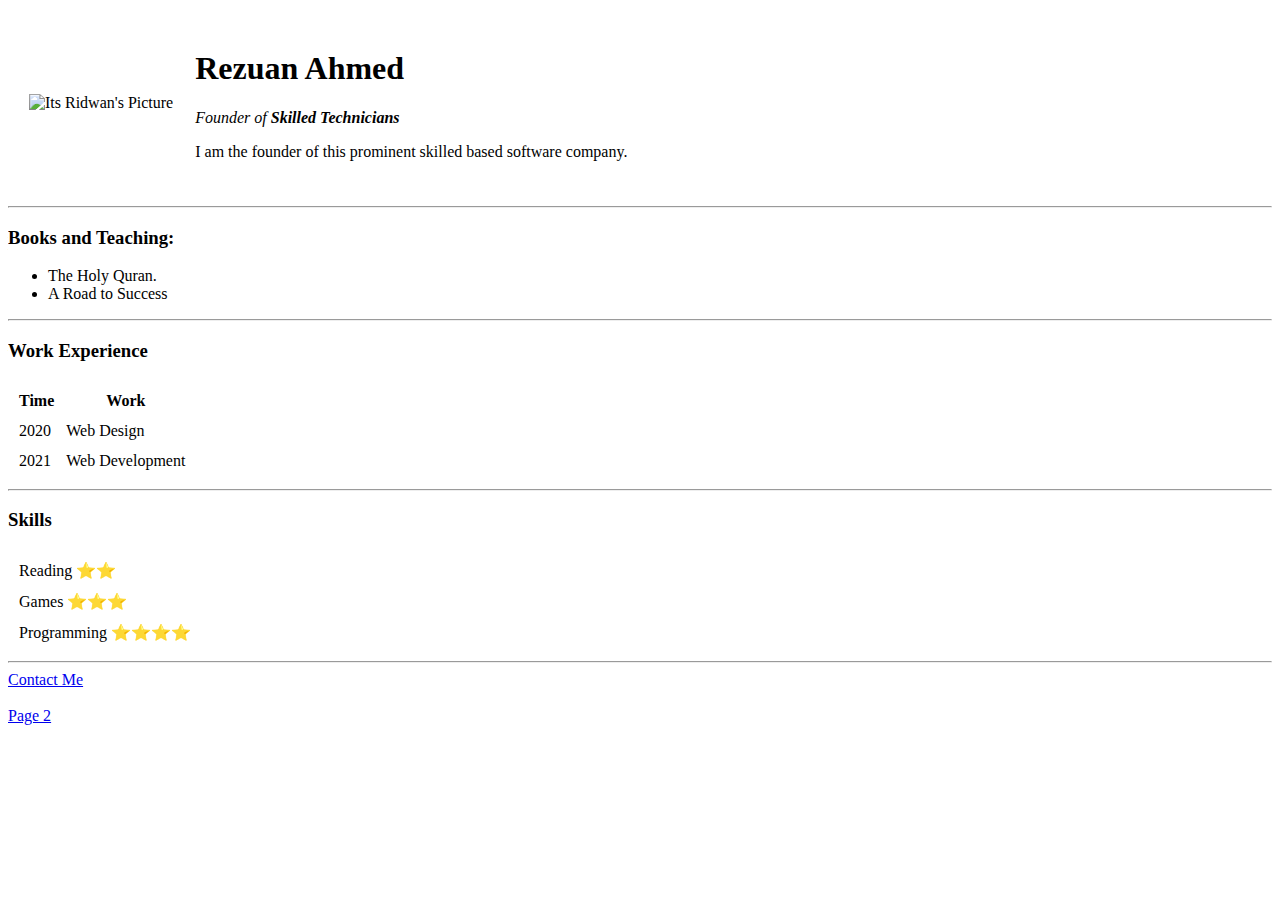
==== index.html @ f2868af7 "Add files via upload" ====
<!DOCTYPE html>
<html lang="en">

<head>
  <meta charset="UTF-8">
  <title>Ridwan's Personal Site</title>
</head>

<body>
  <table cellspacing="20">
    <td><img src="image/1.png" width="150px" height="150px" alt="Its Ridwan's Picture"></td>
    <td>
      <h1>Rezuan Ahmed</h1>
      <p><em>Founder of <strong>Skilled Technicians</strong></em></p>
      <p>I am the founder of this prominent skilled based software company.</p>
    </td>
  </table>
  <hr>
  <h3>Books and Teaching:</h3>
  <ul>
    <li>The Holy Quran.</li>
    <li>A Road to Success</li>
  </ul>
<hr>
<h3>Work Experience</h3>
  <table cellspacing="10">
    <thead>
      <th>Time</th>
      <th>Work</th>
    </thead>
    <tbody>
      <tr>
        <td>2020</td>
        <td>Web Design</td>
      </tr>
      <tr>
        <td>2021</td>
        <td>Web Development</td>
      </tr>
    </tbody>

  </table>
  <hr>
  <h3>Skills</h3>
  <table  cellspacing="10">
    <tr>
      <td>
          Reading ⭐⭐
      </td>
      <tr>
        <td>Games ⭐⭐⭐</td>
     </tr>
     <tr>
       <td>Programming ⭐⭐⭐⭐</td>
    </tr>

    </tr>

  </table>

    <hr>
    <a href="contacts.html" target="_blank">Contact Me</a> <br> <br>
    <a href="hobbies.html" target="_blank">Page 2</a>

</html>
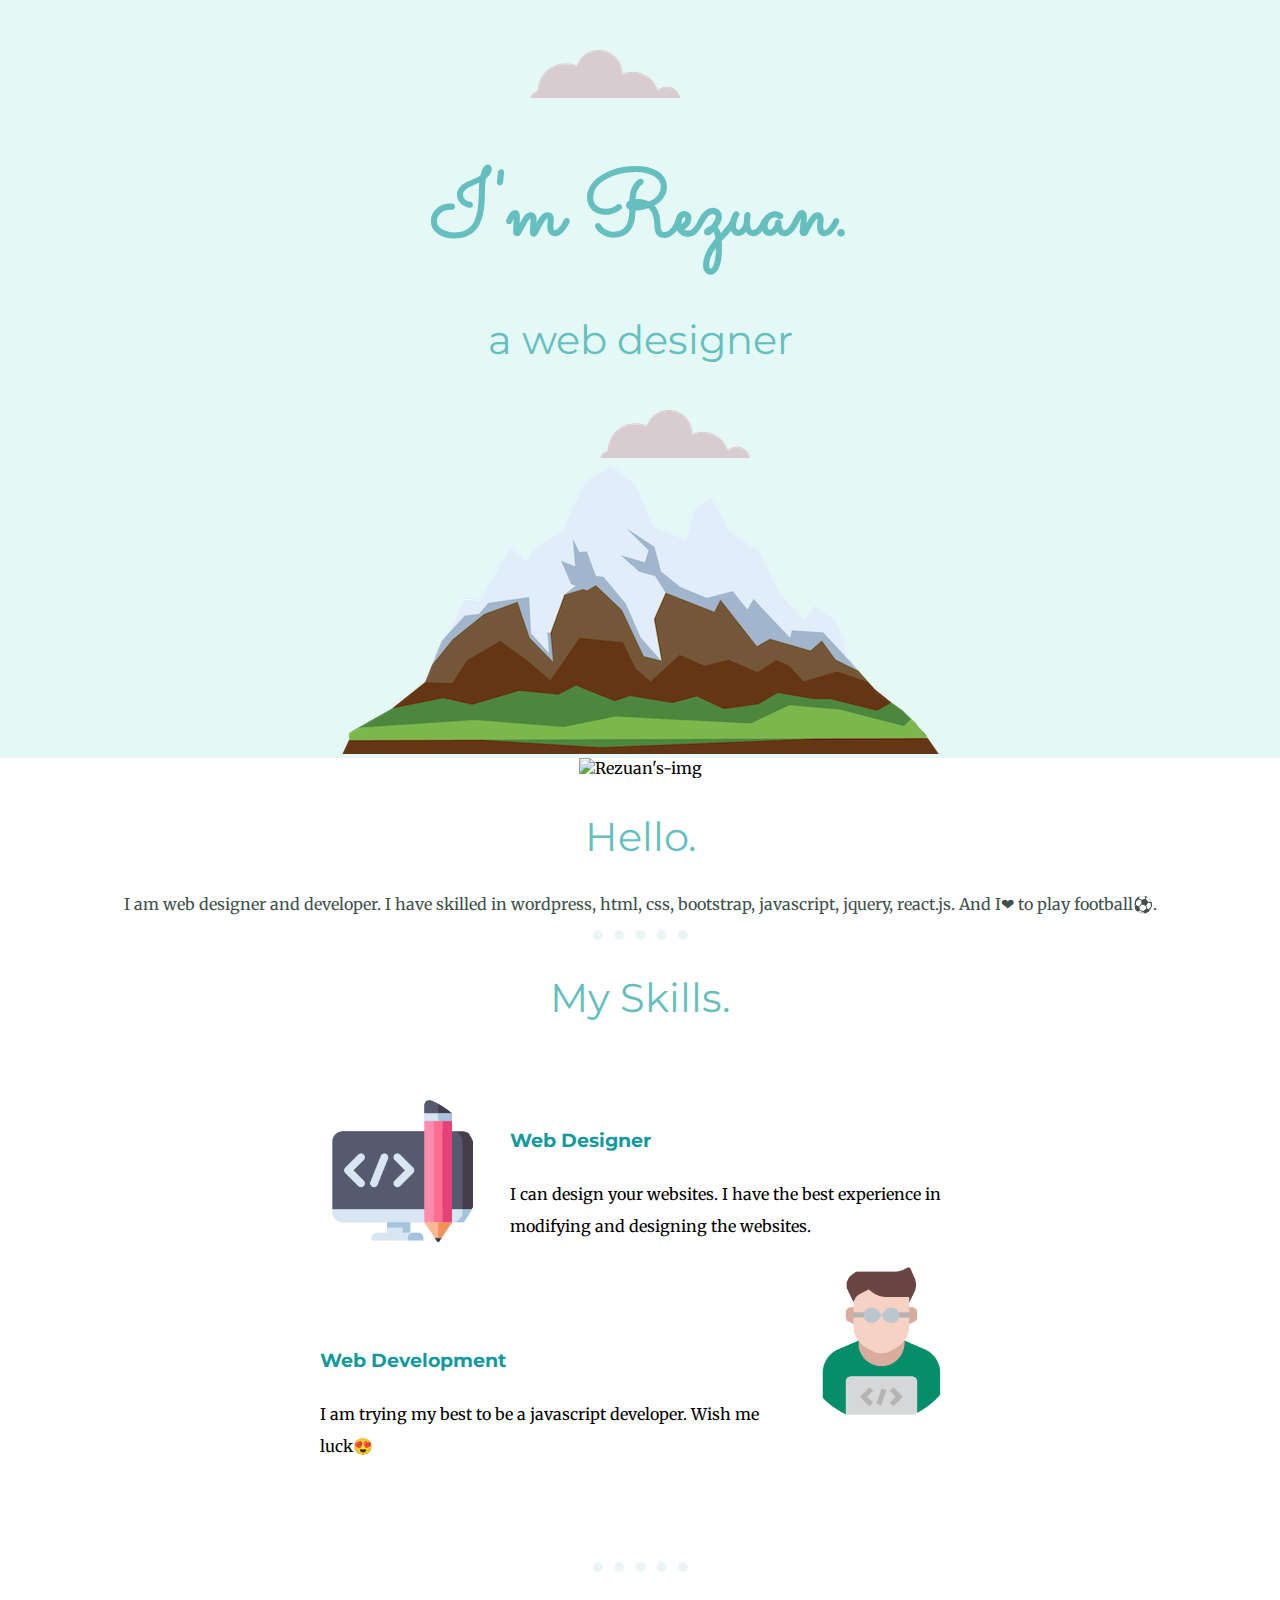
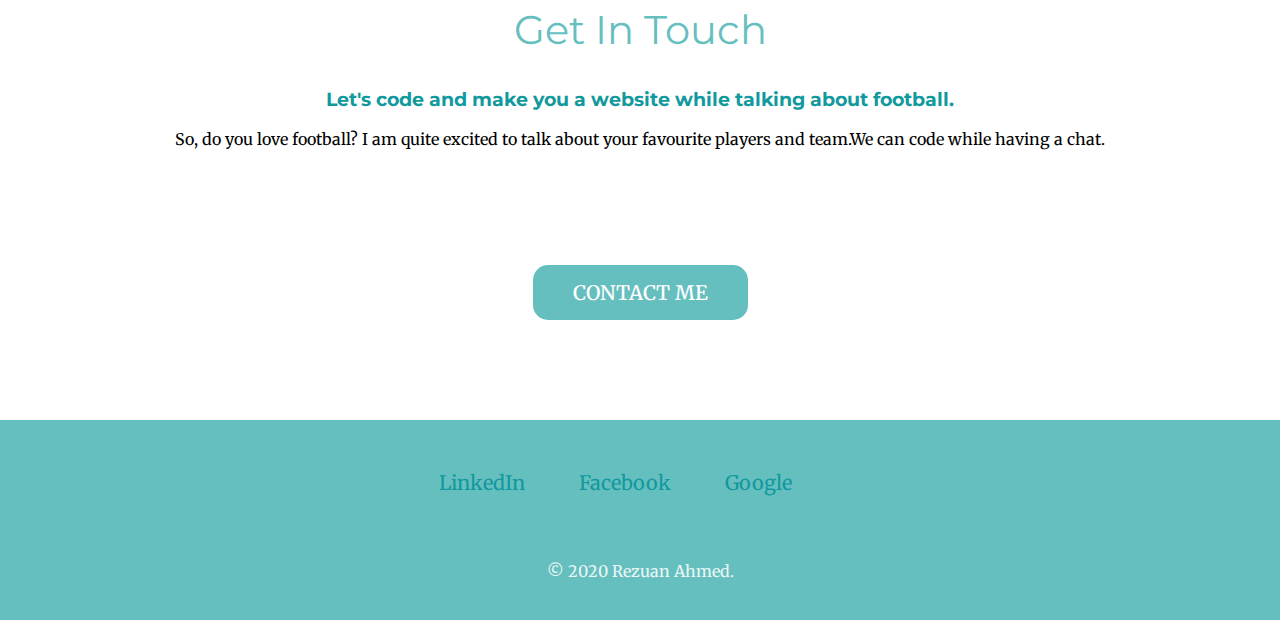
==== commit f67326e3: "Adding initial files" ====
--- a/index.html
+++ b/index.html
@@ -1,65 +1,61 @@
 <!DOCTYPE html>
-<html lang="en">
+<html lang="en" dir="ltr">
 
 <head>
-  <meta charset="UTF-8">
-  <title>Ridwan's Personal Site</title>
+  <meta charset="utf-8">
+  <title>Rezuan Ahmed</title>
+  <link rel="stylesheet" href="css/styles.css">
+  <link rel="icon" href="favicon.ico">
+  <link href="https://fonts.googleapis.com/css2?family=Merriweather:wght@300;400;700&family=Montserrat:wght@300;700&family=Sacramento&display=swap" rel="stylesheet">
 </head>
 
 <body>
-  <table cellspacing="20">
-    <td><img src="image/1.png" width="150px" height="150px" alt="Its Ridwan's Picture"></td>
-    <td>
-      <h1>Rezuan Ahmed</h1>
-      <p><em>Founder of <strong>Skilled Technicians</strong></em></p>
-      <p>I am the founder of this prominent skilled based software company.</p>
-    </td>
-  </table>
-  <hr>
-  <h3>Books and Teaching:</h3>
-  <ul>
-    <li>The Holy Quran.</li>
-    <li>A Road to Success</li>
-  </ul>
-<hr>
-<h3>Work Experience</h3>
-  <table cellspacing="10">
-    <thead>
-      <th>Time</th>
-      <th>Work</th>
-    </thead>
-    <tbody>
-      <tr>
-        <td>2020</td>
-        <td>Web Design</td>
-      </tr>
-      <tr>
-        <td>2021</td>
-        <td>Web Development</td>
-      </tr>
-    </tbody>
+  <div class="top-container">
+    <img class="top-cloud" src="images/cloud.png" alt="cloud-img">
+    <h1>I'm Rezuan.</h1>
+    <h2>a web designer</h2>
+    <img class="bottom-cloud" src="images/cloud.png" alt="cloud-img">
+    <img src="images/mountain.png" alt="mountain-img">
+  </div>
+  <div class="middle-container">
+    <div class="profile">
+      <img src="1.png" alt="Rezuan's-img" width="200" height="200">
+      <h2>Hello.</h2>
+      <p class="profile-para">I am web designer and developer. I have skilled in wordpress, html, css, bootstrap, javascript, jquery, react.js. And I❤ to play football⚽.</p>
+    </div>
+    <hr>
+    <div class="skills">
+      <h2>My Skills.</h2>
+      <div class="skill-row">
+        <img class="web-img" src="2.png" alt="working-img">
+        <h3>Web Designer</h3>
+        <p class="webdesignerpara">I can design your websites. I have the best experience in modifying and designing the websites.</p>
+      </div>
+      <div class="skill-row">
+        <img class="dev-img" src="3.png" alt="designer-img" >
+        <h3>Web Development</h3>
+        <p class="webdevelopmentpara">I am trying my best to be a javascript developer. Wish me luck😍</p>
+      </div>
+    </div>
+    <hr>
+    <div class="contact-me">
+      <h2>Get In Touch</h2>
+      <h3>Let's code and make you a website while talking about football.</h3>
+      <p>So, do you love football? I am quite excited to talk about your favourite players and team.We can code while having a chat.</p>
+      <a class="btn" href="mailto:name@email.com">CONTACT ME</a>
+    </div>
+  </div>
 
-  </table>
-  <hr>
-  <h3>Skills</h3>
-  <table  cellspacing="10">
-    <tr>
-      <td>
-          Reading ⭐⭐
-      </td>
-      <tr>
-        <td>Games ⭐⭐⭐</td>
-     </tr>
-     <tr>
-       <td>Programming ⭐⭐⭐⭐</td>
-    </tr>
 
-    </tr>
+  <div class="bottom-container">
+    <a class="footer-link" href="https://www.linkedin.com/in/rezuan-ahmed-72383b1a9/">LinkedIn</a>
+    <a class="footer-link" href="https://www.facebook.com/zik.zack.96">Facebook</a>
+    <a class="footer-link" href="https://mail.google.com/mail/u/0/?tab=rm&ogbl#inbox">Google</a>
+    <p>© 2020 Rezuan Ahmed.</p>
+  </div>
 
-  </table>
 
-    <hr>
-    <a href="contacts.html" target="_blank">Contact Me</a> <br> <br>
-    <a href="hobbies.html" target="_blank">Page 2</a>
+
+</body>
 
 </html>
--- a/css/styles.css
+++ b/css/styles.css
@@ -0,0 +1,104 @@
+body {
+  margin: 0;
+  text-align: center;
+  font-family: 'Merriweather', serif;
+}
+
+h1 {
+  margin:50px auto 0 auto;
+  font-family: 'Sacramento', cursive;
+  font-size:5.625rem;
+  color:#66BFBF;
+
+}
+
+h2 {
+  font-family: 'Montserrat', sans-serif;
+  color:#66BFBF;
+  font-weight:normal;
+  font-size:2.5rem;
+
+}
+
+h3 {
+  font-family: 'Montserrat', sans-serif;
+  color:#11999E;
+}
+a{
+  color:#11999E;
+}
+
+.top-container {
+  background-color: #E4F9F5;
+  padding-top: 100px;
+  position: relative;
+}
+
+.middle-container {
+
+}
+.profile-para{
+  color:#40514E;
+}
+hr{
+  border-style:none;
+  border-top:10px dotted #EAF6F6;
+  width:95px;
+}
+
+.bottom-container {
+    background-color:#66BFBF;
+    color:#EAF6F6;
+    height:200px;
+    width:100%;
+
+
+}
+.footer-link{
+  color:#11999E;
+  display:inline-block;
+  text-decoration:none;
+  margin:50px auto;
+  font-size: 20px;
+  padding-right:50px;
+}
+.top-cloud {
+  position: absolute;
+  right: 600px;
+  top: 50px;
+}
+
+.bottom-cloud {
+  position: absolute;
+  left: 600px;
+  bottom: 300px;
+}
+.skill-row{
+  width:50%;
+  margin:100px auto;
+  text-align:left;
+  line-height:2;
+}
+.web-img{
+  width:25%;
+  float:left;
+  margin-top:-28px;
+  margin-right:30px;
+}
+.dev-img{
+  width:25%;
+  float:right;
+  margin-top:-80px;
+  margin-left:30px;
+}
+.btn{
+  display:inline-block;
+  margin:100px auto;
+  font-size:20px;
+  font-weight:500;
+  background-color: #66BFBF;
+  color:#fff;
+  text-decoration:none;
+  border-radius:15px;
+  padding:15px 40px;
+}
